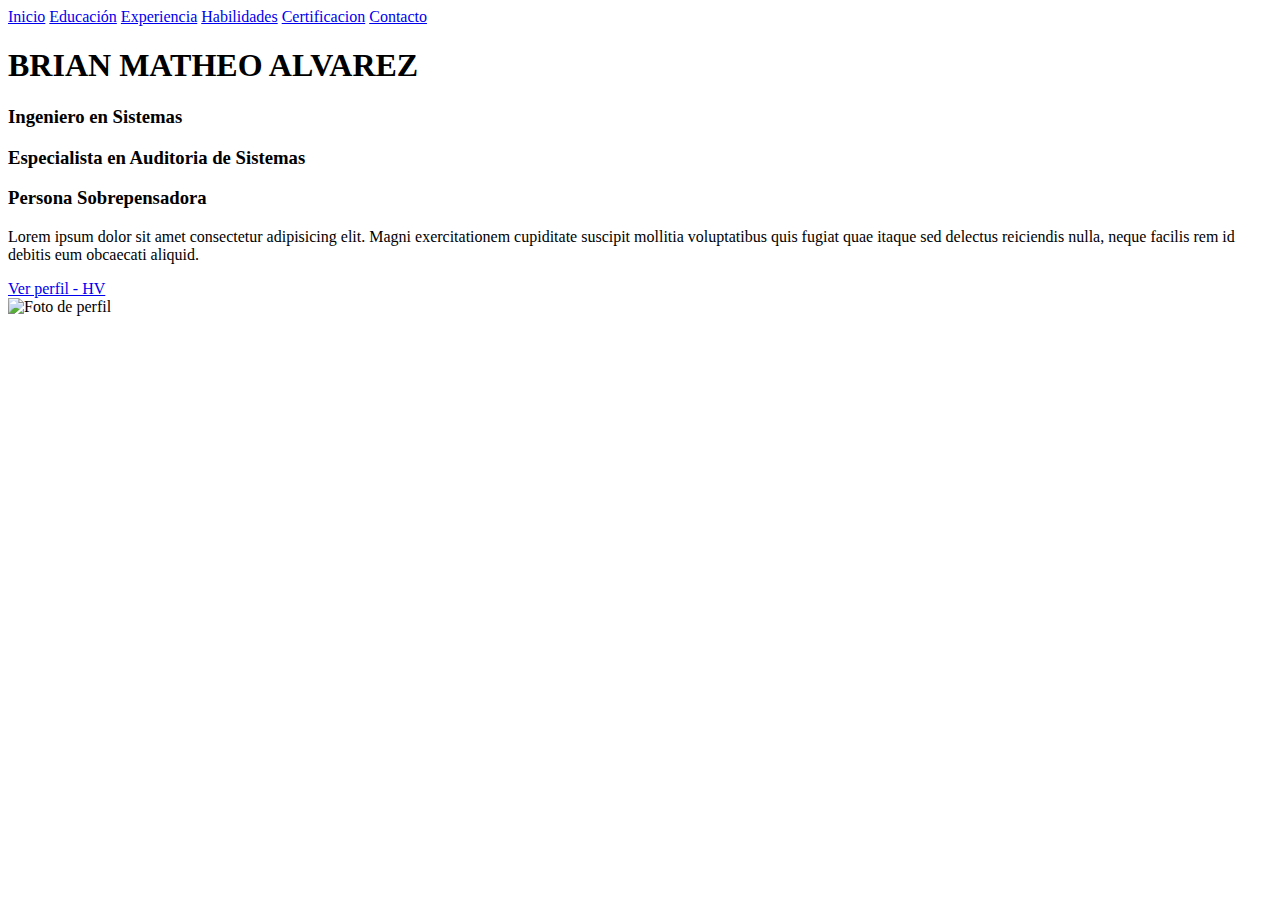
==== index.html @ 5a1931bc "Creación del HTML" ====
<!DOCTYPE html>
<html lang="es">
<head>
    <meta charset="UTF-8">
    <meta http-equiv="X-UA-Compatible" content="IE=edge">
    <meta name="viewport" content="width=device-width, initial-scale=1.0">
    <meta name="title" content="Hoja de Vida, Curruculum Vitae Brian Matheo">
    <meta name="keyword" content="CV, HV, Hoja de Vida, Curriculum Vitae, Desarrollador">
    <meta name="description" content="Sitio Web del Curriculum de Brian Matheo">
    <link rel="author" href="https://www.youtube.com/">
    <link rel="shorcut icon" href="img/gorjeo.png" type="image/png">
    <link rel="stylesheet" href="css/style.css">
    <title>Brian Matheo - Curriculum</title>
</head>
<body>
   <!--MENÚ Y VISTA PRINCIPAL-->
    <header id="inicio">
        <nav>
            <section class="contenedor nav">
                <div class="enlaces-header">
                <a href="#inicio">Inicio</a>
                <a href="#">Educación</a>
                <a href="#">Experiencia</a>
                <a href="#">Habilidades</a>
                <a href="#">Certificacion</a>
                <a href="#">Contacto</a>
            </div>
            <div class="hamburguer"></div>
            </section>
        </nav>
        <div class="contenedor">
            <section class="contenido-header">
                <section class="textos header">
                    <h1>BRIAN MATHEO ALVAREZ</h1>
                    <div class="titulospro">
                        <h3>Ingeniero en Sistemas</h3>
                        <h3>Especialista en Auditoria de Sistemas</h3>
                        <h3>Persona Sobrepensadora</h3>
                    </div>
                    <p>Lorem ipsum dolor sit amet consectetur adipisicing elit. Magni exercitationem cupiditate suscipit mollitia voluptatibus quis fugiat quae itaque sed delectus reiciendis nulla, neque facilis rem id debitis eum obcaecati aliquid.</p>
                    <a href="document/lorem-ipsum.pdf" target="_blank">Ver perfil - HV</a>
                </section>
                <img src="img/cat_icon_214823.png" alt="Foto de perfil">
            </section>
        </div>
    </header>
</body>
</html>
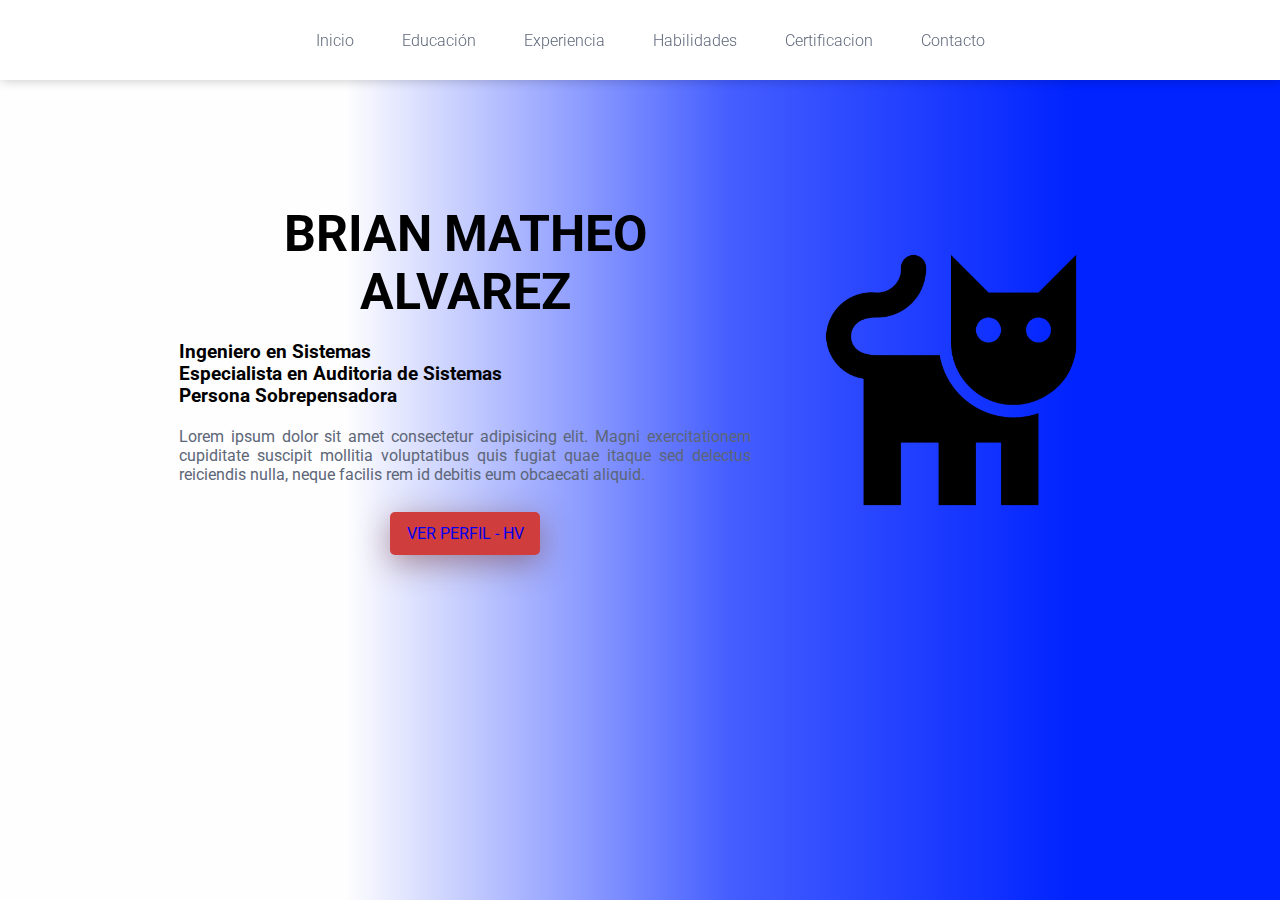
==== commit 237b225a: "Creación de un nuevo html llamado flexbox" ====
--- a/index.html
+++ b/index.html
@@ -4,7 +4,7 @@
     <meta charset="UTF-8">
     <meta http-equiv="X-UA-Compatible" content="IE=edge">
     <meta name="viewport" content="width=device-width, initial-scale=1.0">
-    <meta name="title" content="Hoja de Vida, Curruculum Vitae Brian Matheo">
+    <meta name="title" content="Hoja de Vida, Curriculum Vitae Brian Matheo">
     <meta name="keyword" content="CV, HV, Hoja de Vida, Curriculum Vitae, Desarrollador">
     <meta name="description" content="Sitio Web del Curriculum de Brian Matheo">
     <link rel="author" href="https://www.youtube.com/">
@@ -44,5 +44,6 @@
             </section>
         </div>
     </header>
+    
 </body>
 </html>--- a/css/style.css
+++ b/css/style.css
@@ -0,0 +1,129 @@
+@import url('https://fonts.googleapis.com/css2?family=Roboto:ital,wght@0,100;0,300;0,400;0,500;0,700;0,900;1,100;1,300;1,400;1,500;1,700;1,900&display=swap');
+*{
+    margin: 0;
+    padding: 0;
+    box-sizing: border-box;
+}
+
+body{
+    font-family: 'Roboto', sans-serif;
+    background: rgb(254,254,254);
+    background: linear-gradient(90deg, rgba(254,254,254,1) 27%, rgba(69,94,255,1) 57%, rgba(0,35,255,1) 84%);
+}
+
+h1{
+    font-size: 50px;
+}
+
+.contenedor{
+    width: 90%;
+    max-width: 1400px;
+    margin: auto;
+    overflow: hidden;
+}
+
+/* Menú de Navegacion*/
+
+header::before{
+    content: "";
+    display: block;
+    margin-bottom: 80px;
+}
+
+nav{
+    width: 100%;
+    height: 80px;
+    background-color: #FFFFFF;
+    border-bottom: 1px solid transparent;
+    box-shadow: 1px 1px 10px 0 rgba(0,0,0,.2);
+    position: fixed;
+    top: 0;
+    z-index: 100;
+}
+
+.nav{
+    display: flex;
+    height: 80px;
+    width: 100%;
+    align-items: center;
+}
+
+.enlaces-header{
+    font-weight: 300;
+    margin: auto;
+}
+
+.nav .enlaces-header a{
+    color: #5d6678;
+    text-decoration: none;
+    margin-left: 20px;
+    padding: 12px;
+    border-radius: 10px;
+}
+
+.nav .enlaces-header a:hover{
+    color: #FFF;
+    background-color: #d03d3d;
+    border-color: #e3d3;
+    transition: all ease-in-out .6s;
+}
+
+.titulospro{
+    text-align: left;
+    margin: 20px 0px;
+}
+
+.contenido-header{
+    width: 80%;
+    height: 600px;
+    display: flex;
+    justify-content: space-between;
+    align-items: center;
+    text-align: center;
+    margin: 0 auto;
+}
+
+.contenido-header > img{
+    width: 300px;
+    height: 300px;
+    margin-left: 50px;
+    animation: ease-in animacion 0.5s;
+}
+
+@keyframes animacion{
+    0%{
+        transform: scale(0);
+        transform-origin: 0cap;
+    }
+    100%{
+        transform: scale(1);
+        transform-origin: 1cap;
+    }
+    
+}
+
+.textos-header{
+    margin: 0 0 0 30px;
+}
+
+.contenido-header p{
+    font-weight: 300px;
+    margin-top: 14px;
+    color: #5d6678;
+    text-align: justify;
+}
+
+.contenido-header a{
+    margin: 28px 0 0;
+    width: 150px;
+    display: inline-block;
+    background-color: #d03d3d;
+    text-align: center;
+    padding: 12px 0;
+    text-decoration: none;
+    font-weight: 400px;
+    text-transform: uppercase;
+    font-size: 16px;
+    border-radius: 5px;
+    box-shadow: 0 8px 32px rgba(97, 31, 31, 0.46);
+}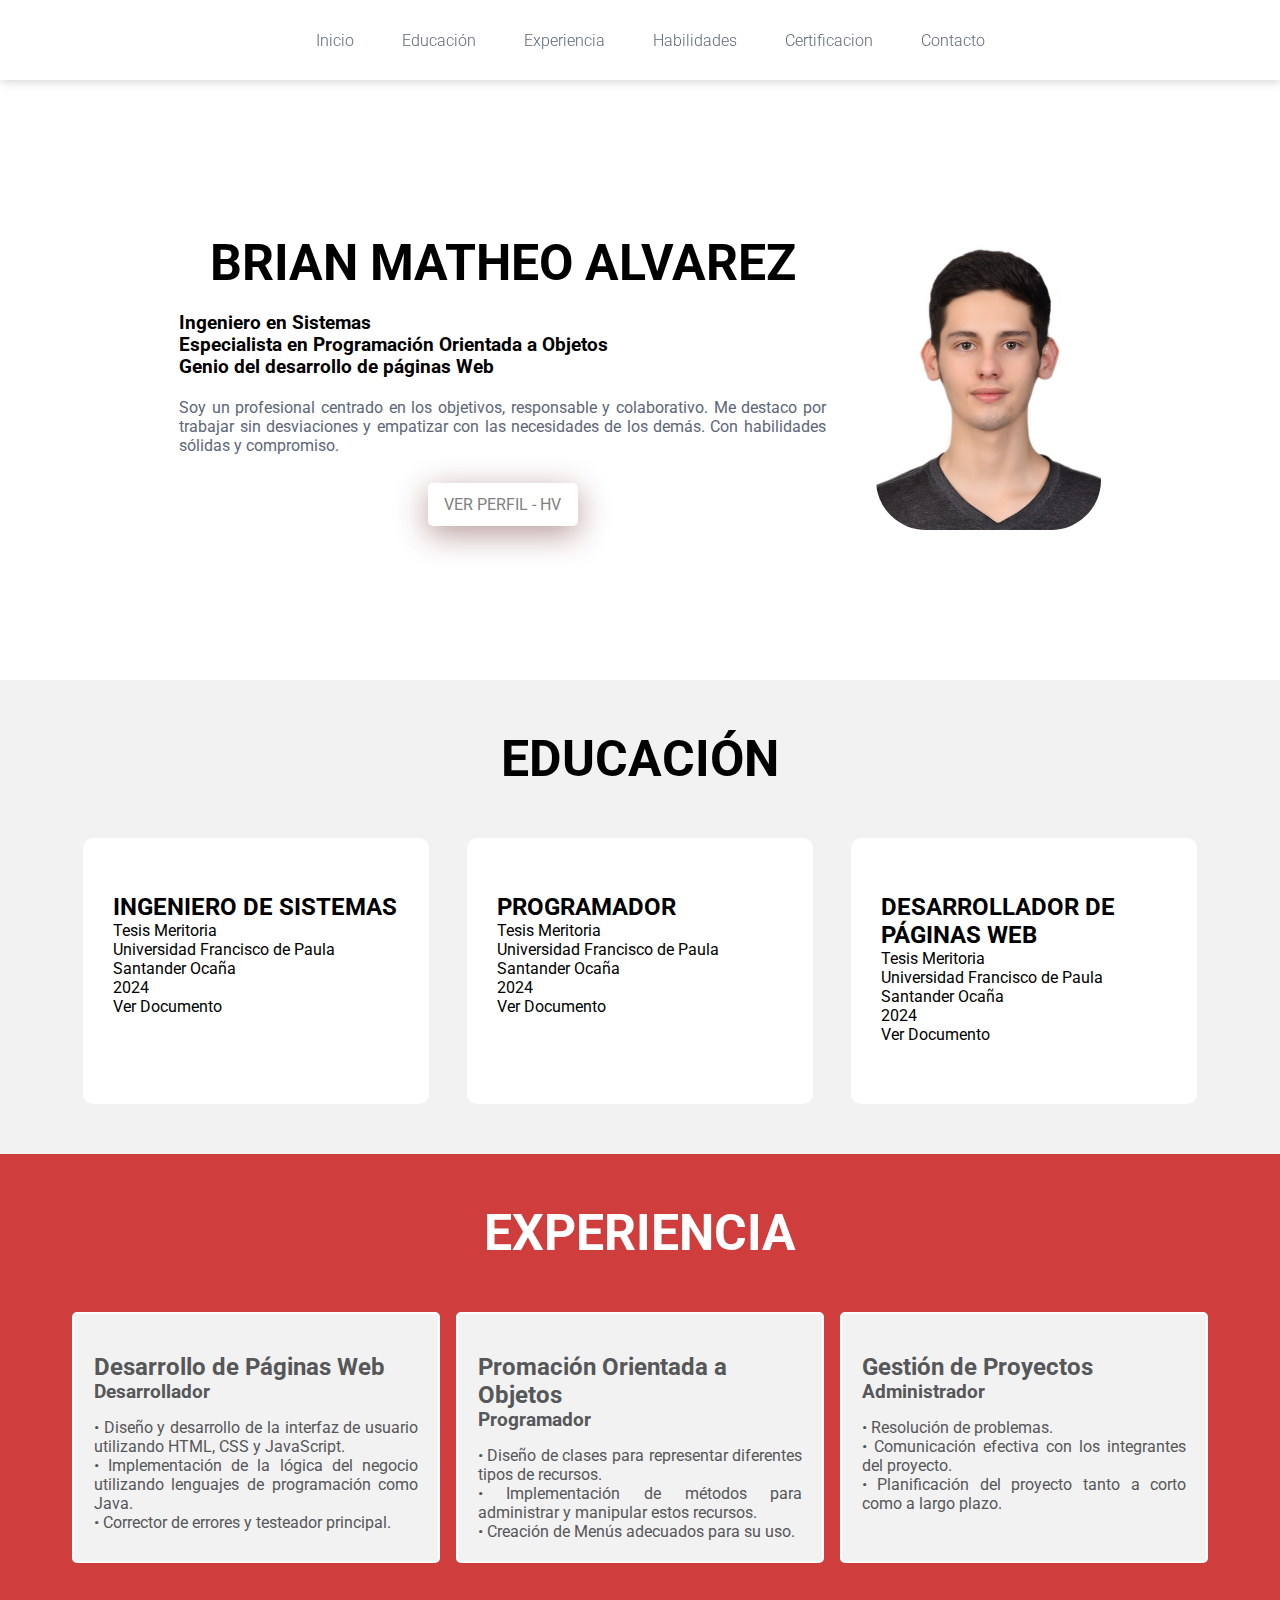
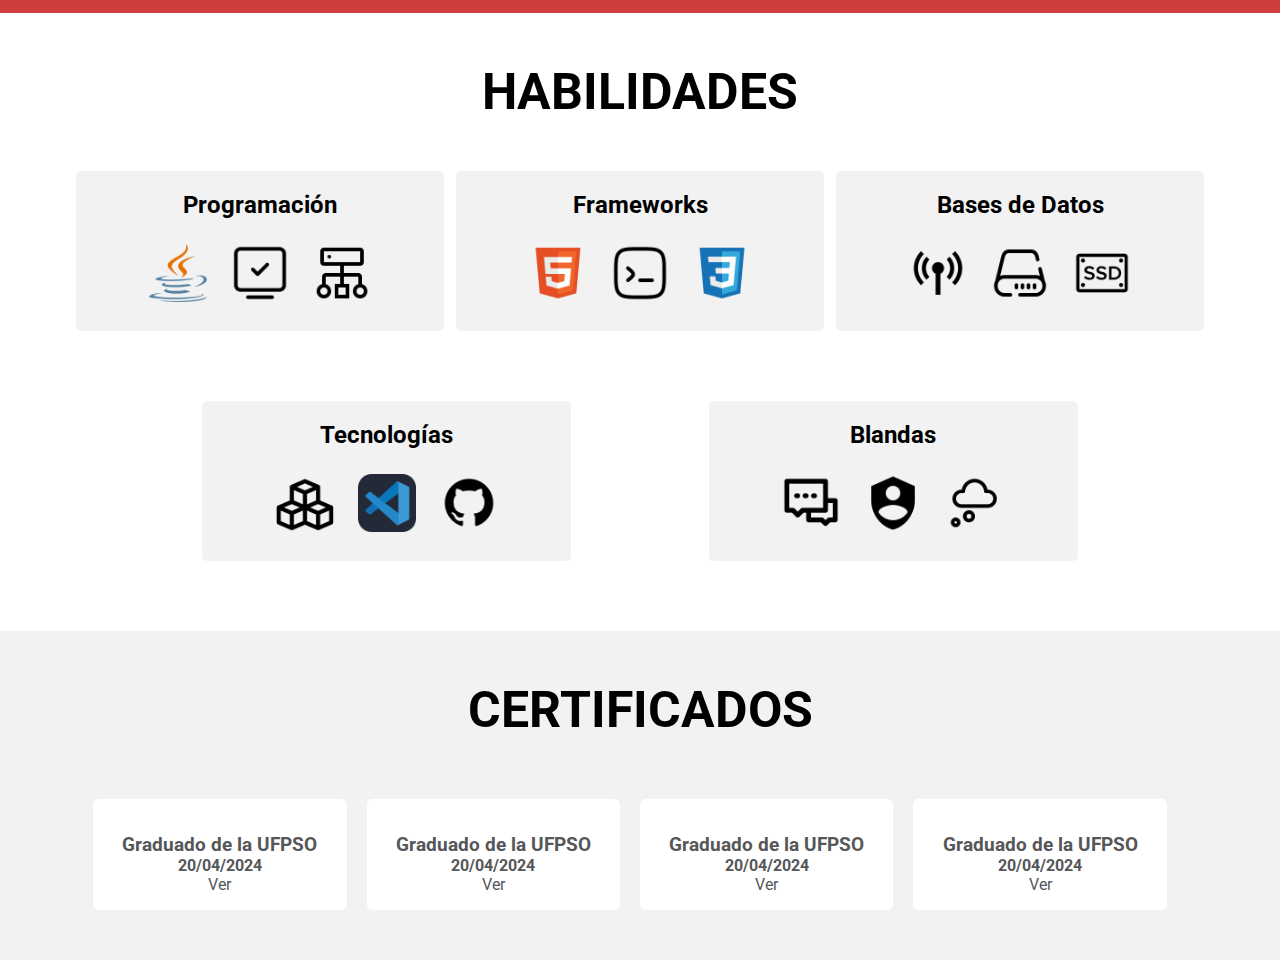
==== commit d11db2eb: "Edición del archivo html" ====
--- a/index.html
+++ b/index.html
@@ -18,12 +18,12 @@
         <nav>
             <section class="contenedor nav">
                 <div class="enlaces-header">
-                <a href="#inicio">Inicio</a>
-                <a href="#">Educación</a>
-                <a href="#">Experiencia</a>
-                <a href="#">Habilidades</a>
-                <a href="#">Certificacion</a>
-                <a href="#">Contacto</a>
+                <a href="#inicio" >Inicio</a>
+                <a href="#educacion">Educación</a>
+                <a href="#experiencia">Experiencia</a>
+                <a href="#habilidades">Habilidades</a>
+                <a href="#certificados">Certificacion</a>
+                <a href="#contacto">Contacto</a>
             </div>
             <div class="hamburguer"></div>
             </section>
@@ -34,16 +34,156 @@
                     <h1>BRIAN MATHEO ALVAREZ</h1>
                     <div class="titulospro">
                         <h3>Ingeniero en Sistemas</h3>
-                        <h3>Especialista en Auditoria de Sistemas</h3>
-                        <h3>Persona Sobrepensadora</h3>
+                        <h3>Especialista en Programación Orientada a Objetos</h3>
+                        <h3>Genio del desarrollo de páginas Web</h3>
                     </div>
-                    <p>Lorem ipsum dolor sit amet consectetur adipisicing elit. Magni exercitationem cupiditate suscipit mollitia voluptatibus quis fugiat quae itaque sed delectus reiciendis nulla, neque facilis rem id debitis eum obcaecati aliquid.</p>
-                    <a href="document/lorem-ipsum.pdf" target="_blank">Ver perfil - HV</a>
+                    <p>Soy un profesional centrado en los objetivos, responsable y colaborativo. Me destaco por trabajar sin desviaciones y empatizar con las necesidades de los demás. Con habilidades sólidas y compromiso.</p>
+                    <a href="document/lorem-ipsum.pdf" target="_blank" >Ver perfil - HV</a>
                 </section>
-                <img src="img/cat_icon_214823.png" alt="Foto de perfil">
+                <img src="img/za4862 (1).jpg" alt="Foto de perfil">
             </section>
         </div>
     </header>
-    
+        <!-- SECTION EDUCATION -->
+        <section id="educacion" class="educacion">
+            <div class="contenedor">
+                <div class="content-educacion">
+                    <div class="title">
+                        <h1>EDUCACIÓN</h1>
+                    </div>
+                    <div class="articulo">
+                        <i></i>
+                        <h3>Ingeniero de Sistemas</h3>
+                        <p>Tesis Meritoria</p>
+                        <p>Universidad Francisco de Paula Santander Ocaña</p>
+                        <p>2024</p>
+                        <a href="#" target="_blank">Ver Documento</a>
+                    </div>
+                    <div class="articulo">
+                        <i></i>
+                        <h3>Programador</h3>
+                        <p>Tesis Meritoria</p>
+                        <p>Universidad Francisco de Paula Santander Ocaña</p>
+                        <p>2024</p>
+                        <a href="#" target="_blank">Ver Documento</a>
+                    </div>
+                    <div class="articulo">
+                        <i></i>
+                        <h3>Desarrollador de Páginas Web</h3>
+                        <p>Tesis Meritoria</p>
+                        <p>Universidad Francisco de Paula Santander Ocaña</p>
+                        <p>2024</p>
+                        <a href="#" target="_blank">Ver Documento</a>
+                    </div>
+                </div>
+            </div>
+        </section>
+        <!-- SECCIÓN EXPERIENCIA -->
+        <section class="experiencia"  id="experiencia">
+            <div class="contenedor">
+                <div class="content-experience">
+                    <div class="title">
+                        <h1>EXPERIENCIA</h1>
+                    </div>
+                    <div class="experience">
+                        <img src="" alt=""><h2>Desarrollo de Páginas Web</h2>
+                        <h3>Desarrollador</h3>
+                        <p>• Diseño y desarrollo de la interfaz de usuario utilizando HTML, CSS y JavaScript.</p>
+                        <p>• Implementación de la lógica del negocio utilizando lenguajes de programación como Java.</p>
+                        <p>• Corrector de errores y testeador principal.</p>                        
+                    </div> 
+                    <div class="experience">
+                        <img src="" alt="">
+                        <h2>Promación Orientada a Objetos</h2>
+                        <h3>Programador</h3>
+                        <p>• Diseño de clases para representar diferentes tipos de recursos.</p>
+                        <p>• Implementación de métodos para administrar y manipular estos recursos.</p>
+                        <p>• Creación de Menús adecuados para su uso.</p>
+                    </div>                
+                    <div class="experience">
+                        <img src="" alt="">
+                        <h2>Gestión de Proyectos</h2>
+                        <h3>Administrador</h3>
+                        <p>• Resolución de problemas.</p>
+                        <p>• Comunicación efectiva con los integrantes del proyecto.</p>
+                        <p>• Planificación del proyecto tanto a corto como a largo plazo.</p>
+                    </div> 
+                </div>
+            </div>
+        </section>
+        <!-- SECCIÓN HABILIDADES -->
+        <section id="habilidades" class="habilidades">
+            <div class="contenedor">
+                <div class="title">
+                    <h1>HABILIDADES</h1>
+                </div>
+                <div class="content-skills">
+                    <div class="skills">
+                        <h2>Programación</h2>
+                        <img src="img/logos--java.png" alt="" title="" class="softskills">
+                        <img src="img/iconoir--pc-check.png" alt="" title="" class="softskills">
+                        <img src="img/carbon--data-structured.png" alt="" title="" class="softskills">
+                    </div>
+                    <div class="skills">
+                        <h2>Frameworks</h2>
+                        <img src="img/vscode-icons--file-type-html.png" alt="" title="" class="softskills">
+                        <img src="img/solar--programming-outline.png" alt="" title="" class="softskills">
+                        <img src="img/vscode-icons--file-type-css.png" alt="" title="" class="softskills">
+                    </div>
+                    <div class="skills">
+                        <h2>Bases de Datos</h2>
+                        <img src="img/material-symbols--bigtop-updates.png" alt="" title="" class="softskills">
+                        <img src="img/solar--ssd-round-broken.png" alt="" title="" class="softskills">
+                        <img src="img/clarity--ssd-line.png" alt="" title="" class="softskills">
+                    </div>
+                    <div class="skills">
+                        <h2>Tecnologías</h2>
+                        <img src="img/streamline--industry-innovation-and-infrastructure.png" alt="" title="" class="softskills">
+                        <img src="img/skill-icons--vscode-dark.png" alt="" title="" class="softskills">
+                        <img src="img/mdi--github.png" alt="" title="" class="softskills">
+                    </div>
+                    <div class="skills">
+                        <h2>Blandas</h2>
+                        <img src="img/icon-park-outline--communication.png" alt="" title="" class="softskills">
+                        <img src="img/eos-icons--admin.png" alt="" title="" class="softskills">
+                        <img src="img/fluent--thinking-24-regular.png" alt="" title="" class="softskills">
+                    </div>
+                </div>
+            </div>
+        </section>
+        <!-- SECCIÓN CERTIFICADOS -->
+        <section id="certificados" class="certificados">
+            <div class="contenedor">
+                <div class="title">
+                    <h1>CERTIFICADOS</h1>
+                </div>            
+                <div class="content-certificados">
+                    <div class="certificate">
+                        <img src="" alt="">
+                        <h3>Graduado de la UFPSO</h3>
+                        <h4>20/04/2024</h4>
+                        <a href="" target="_blank">Ver</a>
+                    </div>
+                    <div class="certificate">
+                        <img src="" alt="">
+                        <h3>Graduado de la UFPSO</h3>
+                        <h4>20/04/2024</h4>
+                        <a href="" target="_blank">Ver</a>
+                    </div>
+                    <div class="certificate">
+                        <img src="" alt="">
+                        <h3>Graduado de la UFPSO</h3>
+                        <h4>20/04/2024</h4>
+                        <a href="" target="_blank">Ver</a>
+                    </div>
+                    <div class="certificate">
+                        <img src="" alt="">
+                        <h3>Graduado de la UFPSO</h3>
+                        <h4>20/04/2024</h4>
+                        <a href="" target="_blank">Ver</a>
+                    </div>
+                </div>
+            </div>
+        </section>
 </body>
 </html>--- a/css/style.css
+++ b/css/style.css
@@ -7,8 +7,10 @@
 
 body{
     font-family: 'Roboto', sans-serif;
-    background: rgb(254,254,254);
-    background: linear-gradient(90deg, rgba(254,254,254,1) 27%, rgba(69,94,255,1) 57%, rgba(0,35,255,1) 84%);
+}
+
+html {
+    scroll-behavior: smooth;
 }
 
 h1{
@@ -88,6 +90,7 @@
     height: 300px;
     margin-left: 50px;
     animation: ease-in animacion 0.5s;
+    border-radius: 50px;
 }
 
 @keyframes animacion{
@@ -114,10 +117,11 @@
 }
 
 .contenido-header a{
+    color: gray;
     margin: 28px 0 0;
     width: 150px;
     display: inline-block;
-    background-color: #d03d3d;
+    background-color: white;
     text-align: center;
     padding: 12px 0;
     text-decoration: none;
@@ -126,4 +130,196 @@
     font-size: 16px;
     border-radius: 5px;
     box-shadow: 0 8px 32px rgba(97, 31, 31, 0.46);
-}+}
+
+.contenido-header a:hover{
+    color: black;
+    background-color: #d03d3d;
+    transition: all ease-in-out .6s;
+}
+
+
+/* ############# SECTION EDUCACIÓN ############# */
+.title{
+    margin-top: 50px;
+    display: block;
+    width: 100%;
+    text-align: center;
+}
+
+.educacion{
+    background-color: #f2f2f2;
+}
+
+.content-educacion{
+    display: flex;
+    flex-wrap: wrap;
+    margin-bottom: 50px;
+    justify-content: space-around;
+}
+
+.articulo{
+    width: 30%;
+    background-color: #fff;
+    margin-top: 50px;
+    border-radius: 10px;
+    padding: 45px 30px 60px 30px;
+    transition: all ease-in-out .5s;
+}
+
+.articulo:hover{
+    box-shadow: 0 4px 10px rgba(17, 29, 48, .26);
+    color: #fff;
+    background-color: #d03d3d;
+    transition: .5s;
+}
+
+.articulo > h3{
+    font-size: 24px;
+    margin-top: 10px;
+    text-transform: uppercase;
+}
+
+.articulo > a{
+    text-decoration: none;
+    color: #000;
+}
+
+.articulo > a:hover{
+    color: #fff;
+    transition: .5s;
+}
+/* ################################## EXPERIENCIA ################################## */
+.experiencia {
+    background-color: #d03d3d;
+    color: #fff;
+}
+
+.content-experience{
+    display: flex;
+    flex-wrap: wrap;
+    margin-bottom: 50px;
+    justify-content: space-around;
+}
+
+.experience {
+    width: 32%;
+    border: 2px solid #fff;
+    border-radius: 5px;
+    background-color: #f2f2f2;
+    color: #565759;
+    margin-top: 50px;
+    padding: 20px;
+}
+
+.experience:hover {
+    box-shadow: 0 4px 10px rgba(17, 29, 48, .26);
+}
+
+.experience img {
+    height: 70px;
+    width: auto;
+}
+
+.experience p {
+    text-align: justify;
+}
+
+.experience h3 {
+    margin-bottom: 15px;
+}
+
+
+/* ################################## SKILLS ################################## */
+.content-skills {
+    display: flex; 
+    flex-wrap: wrap; 
+    margin-top: 50px;
+    justify-content: space-evenly; 
+}
+.skills {
+    width: 32%;
+    margin-bottom: 70px;
+    transition: 0.5s;
+    text-align: center;
+    background-color: #f2f2f2;
+    padding: 20px;
+    border-radius: 5px;
+}
+
+.skills h2{
+    margin-bottom: 20px;
+    color: black;     
+}
+
+.skills img {
+    width: auto;
+    height: 60px;
+    margin-top: 20px;
+    cursor: pointer;
+    margin: 0 5px;
+    padding: 5px;
+    color: #565759;
+}
+
+.skills img.softskills {
+    height: 68px;
+}
+
+.skills img:hover {
+    transition-duration: .7s;
+    transform: rotate(360deg);
+}
+
+.skills:hover {
+    box-shadow: 0 4px 10px rgba(17, 29, 48, .26);
+    color: #fff;
+    background: #d03d3d;
+    transition: .5s;
+}
+
+/* ################################## CERTIFICADOS ################################## */
+.certificados {
+    background: #f2f2f2;
+    /* padding: 0 100px; */
+}
+
+.content-certificados {
+    display: flex;
+    flex-wrap: wrap;
+    justify-content: center;
+    padding: 30px 0;
+}
+
+.certificate {
+    background-color: #fff;
+    border: 1px solid #fff;
+    border-radius: 5px;
+    width: 22%;
+    padding: 15px;
+    color: #565759;
+    margin: 30px 20px 20px 0;
+    text-align: center;
+}
+
+.certificate img {
+    height: 100px;
+    width: auto;
+    border-radius: 5px;
+}
+
+.certificate:hover {
+    box-shadow: 0 4px 10px rgba(17, 29, 48, .26);
+    color: #fff;
+    background: #d03d3d;
+    transition: .5s;    
+}
+
+.certificate a {
+    text-decoration: none;
+    color: #565759;
+}
+
+.certificate a:hover {
+    color: #fff;
+}
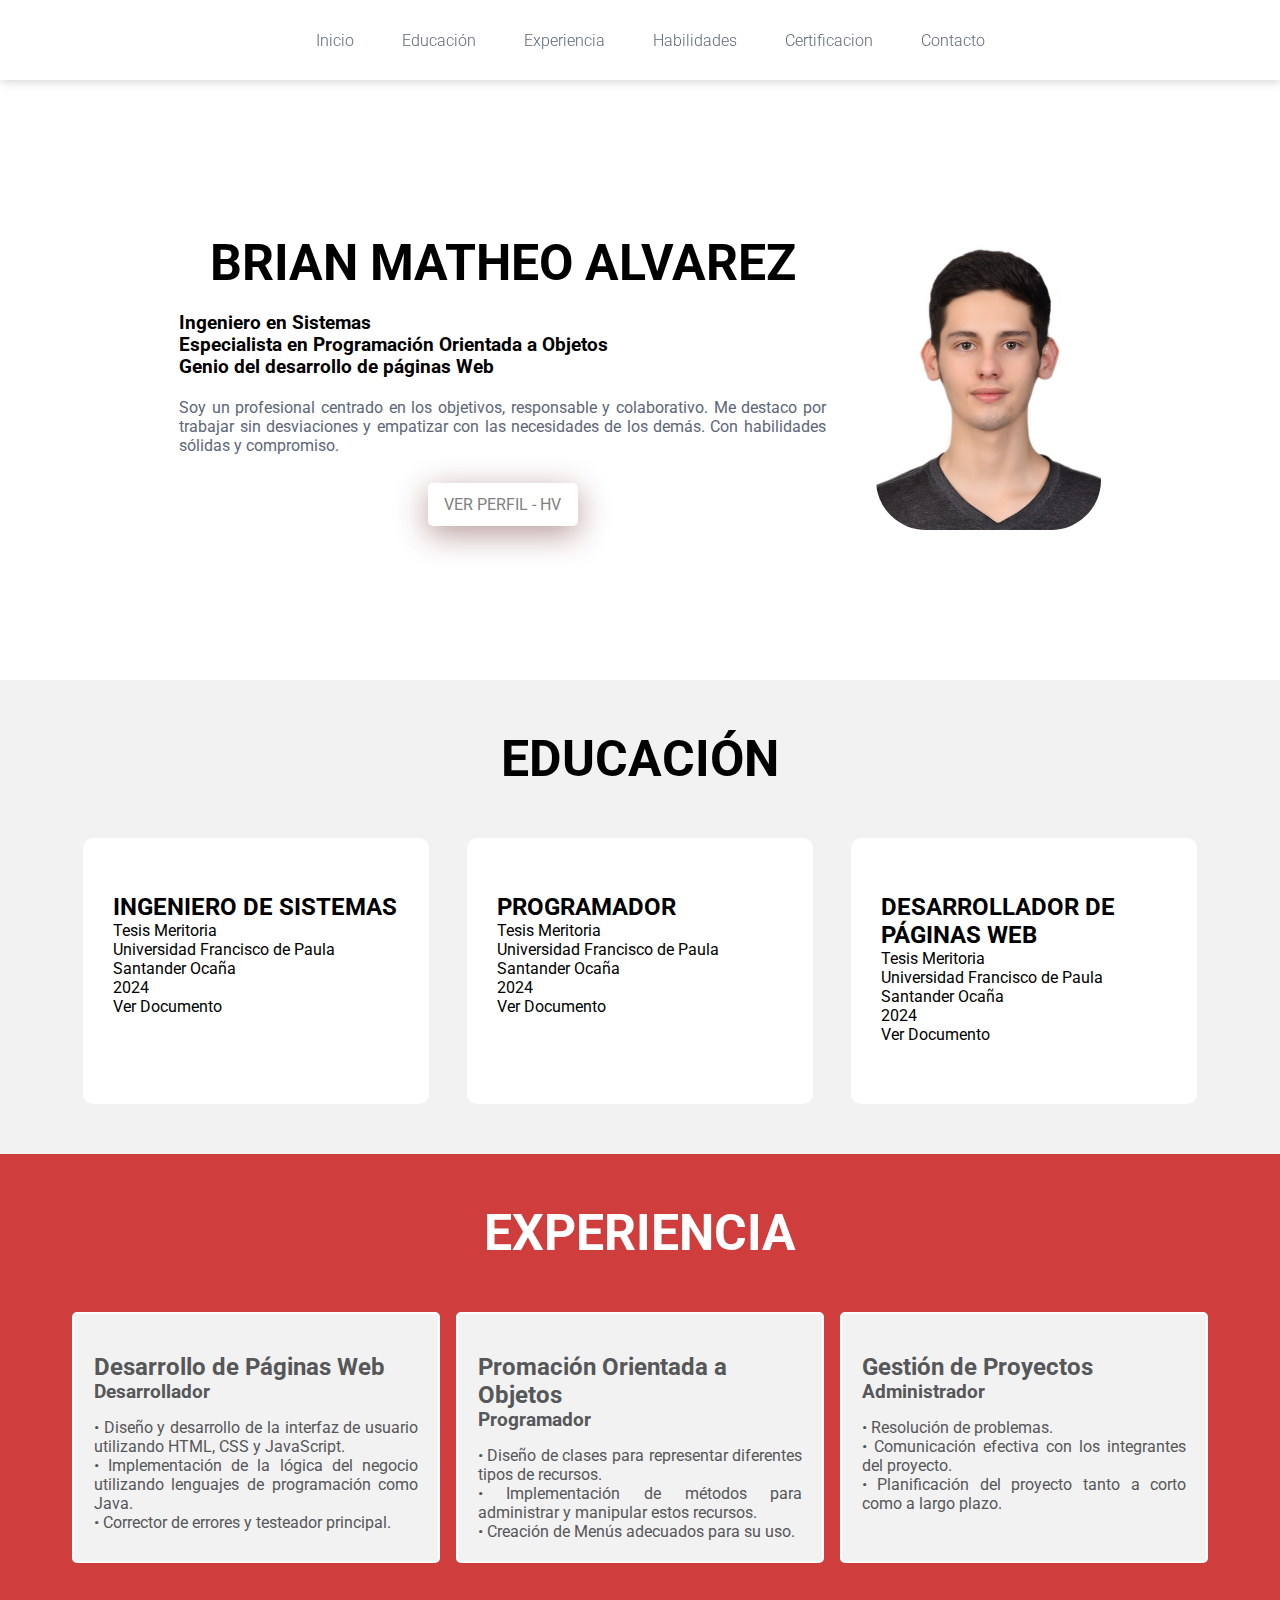
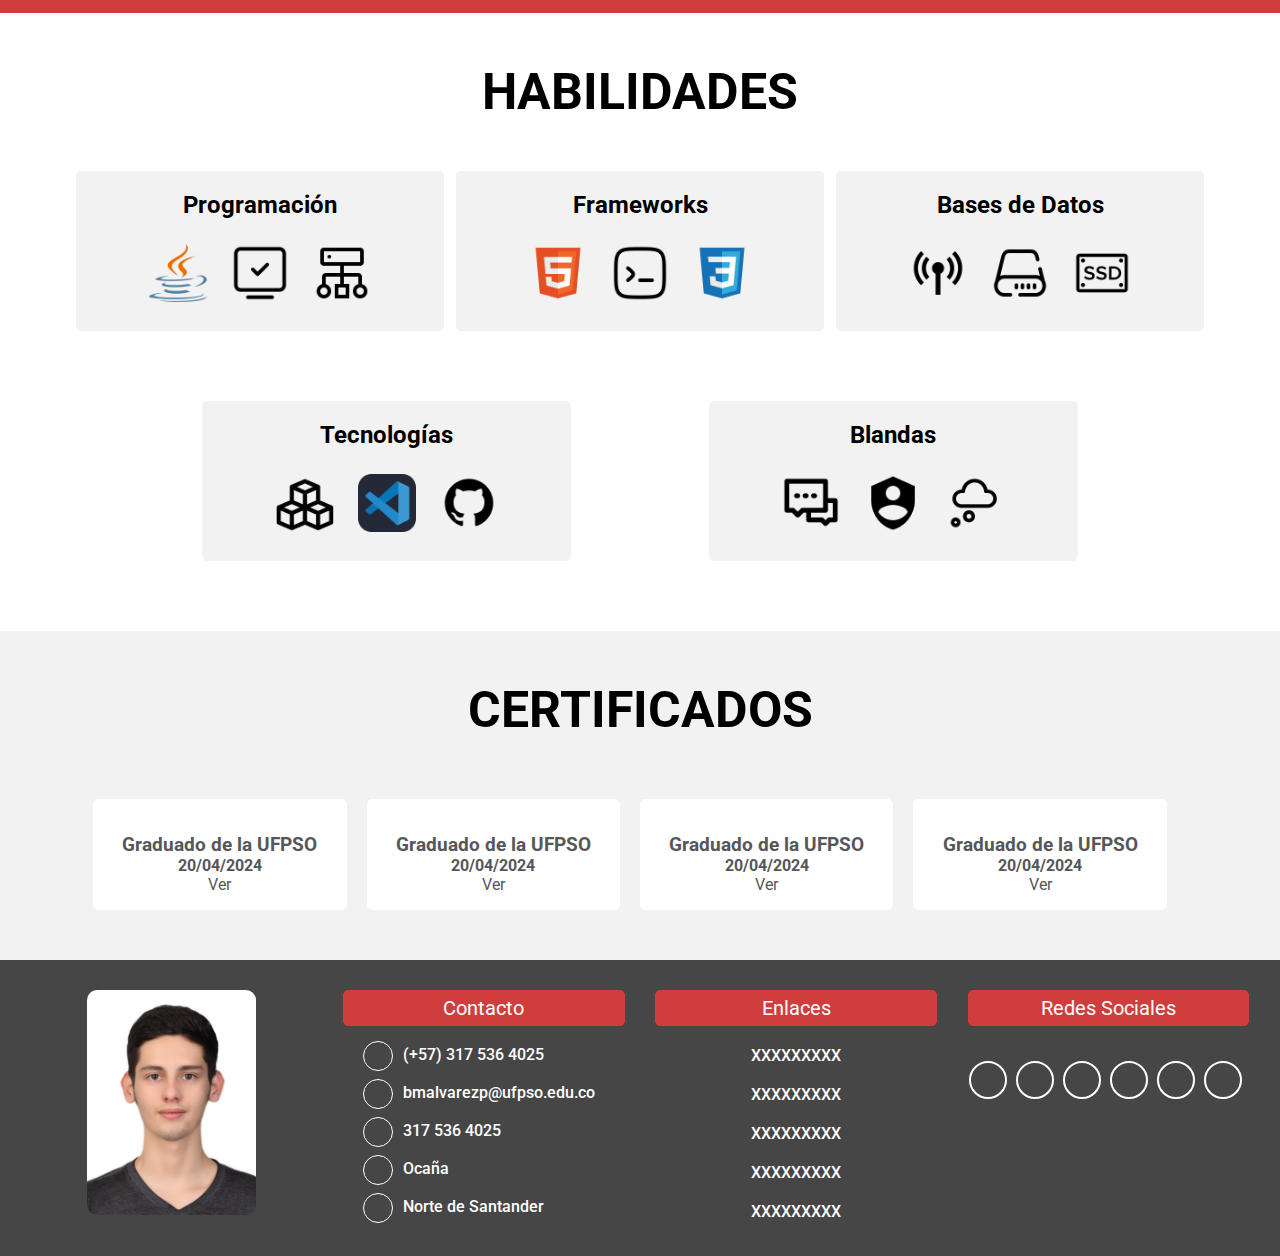
==== commit 58045877: "Proyecto finalizado" ====
--- a/index.html
+++ b/index.html
@@ -25,7 +25,9 @@
                 <a href="#certificados">Certificacion</a>
                 <a href="#contacto">Contacto</a>
             </div>
-            <div class="hamburguer"></div>
+            <div class="hamburguer">
+                <i class="fa-solid fa-bars"></i>
+            </div>
             </section>
         </nav>
         <div class="contenedor">
@@ -33,9 +35,9 @@
                 <section class="textos header">
                     <h1>BRIAN MATHEO ALVAREZ</h1>
                     <div class="titulospro">
-                        <h3>Ingeniero en Sistemas</h3>
-                        <h3>Especialista en Programación Orientada a Objetos</h3>
-                        <h3>Genio del desarrollo de páginas Web</h3>
+                        <h3><i class="fa-solid fa-circle-check"></i>    Ingeniero en Sistemas</h3>
+                        <h3><i class="fa-solid fa-circle-check"></i>    Especialista en Programación Orientada a Objetos</h3>
+                        <h3><i class="fa-solid fa-circle-check"></i>    Genio del desarrollo de páginas Web</h3>
                     </div>
                     <p>Soy un profesional centrado en los objetivos, responsable y colaborativo. Me destaco por trabajar sin desviaciones y empatizar con las necesidades de los demás. Con habilidades sólidas y compromiso.</p>
                     <a href="document/lorem-ipsum.pdf" target="_blank" >Ver perfil - HV</a>
@@ -185,5 +187,56 @@
                 </div>
             </div>
         </section>
+        
+    <!-- PIE DE PÁGINA -->
+    <footer>
+        <div class="partFooter">
+            <img src="img/za4862 (1).jpg" alt="">
+        </div>
+        <div class="partFooter">
+            <h4>Contacto</h4>
+            <div class="contact">
+                <i class="fa-solid fa-phone"></i>
+                <p>(+57) 317 536 4025</p>
+            </div>
+            <div class="contact">
+                <i class="fa-solid fa-envelope"></i>
+                <p>bmalvarezp@ufpso.edu.co</p>
+            </div>
+            <div class="contact">
+                <i class="fa-solid fa-user"></i>
+                <p>317 536 4025</p>
+            </div>
+            <div class="contact">
+                <i class="fa-solid fa-street-view"></i>
+                <p>Ocaña</p>
+            </div>
+            <div class="contact">
+                <i class="fa-solid fa-location-dot"></i>
+                <p>Norte de Santander</p>
+            </div>
+        </div>
+        <div class="partFooter">
+            <h4>Enlaces</h4>
+            <a href="#" target="_blank">XXXXXXXXX</a>
+            <a href="#" target="_blank">XXXXXXXXX</a>
+            <a href="#" target="_blank">XXXXXXXXX</a>
+            <a href="#" target="_blank">XXXXXXXXX</a>
+            <a href="#" target="_blank">XXXXXXXXX</a>
+        </div>
+        <div class="partFooter">
+            <h4>Redes Sociales</h4>
+            <div class="social-media">            
+                <a href="https://www.linkedin.com/in/brian-matheo-alvarez-pacheco-89b238307?utm_source=share&utm_campaign=share_via&utm_content=profile&utm_medium=android_app" target="_blank"><i class="fa-brands fa-linkedin"></i></a>
+                <a href="https://github.com/BrianMatheo" target="_blank"><i class="fa-brands fa-github"></i></a>
+                <a href="https://facebook.com/BrianAlvarez" target="_blank"><i class="fa-brands fa-facebook"></i></a>
+                <a href="https://twitter.com/" target="_blank"><i class="fa-brands fa-twitter"></i></a>
+                <a href="https://www.instagram.com/" target="_blank"><i class="fa-brands fa-instagram"></i></a>
+                <a href="https://www.youtube.com/BrianMatheo" target="_blank"><i class="fa-brands fa-youtube"></i></a>
+            </div>
+        </div>
+    </footer>
+        <script src="https://kit.fontawesome.com/0191115c2b.js" crossorigin="anonymous"></script>
+        <script src="js/main.js"></script>
 </body>
 </html>--- a/css/style.css
+++ b/css/style.css
@@ -53,6 +53,7 @@
 .enlaces-header{
     font-weight: 300;
     margin: auto;
+    transition: all ease-in-out .6s;
 }
 
 .nav .enlaces-header a{
@@ -69,6 +70,32 @@
     border-color: #e3d3;
     transition: all ease-in-out .6s;
 }
+
+.hamburguer{
+    width: 80px;
+    height: 80px;
+    text-align: center;
+    cursor: pointer;
+    transition: all ease-in-out 0.5s;
+    z-index: 100;
+    display: none;
+}
+
+.hamburguer > i{
+    font-size: 25px;
+    line-height: 80px;
+}
+
+@media  screen and (max-Width:600px){
+    .hamburguer{
+        display: block;
+    }
+    .enlaces-header{
+        display: none;
+    }
+}
+
+
 
 .titulospro{
     text-align: left;
@@ -323,3 +350,417 @@
 .certificate a:hover {
     color: #fff;
 }
+
+
+/* ################################## MEDIA QUERYS ################################## */
+
+@media screen and (max-Width:600px) {
+    h1{
+        font-size: 25px;
+    }
+    .contenido-header{
+        width: 100%;
+        height: 500px;   
+    }
+    .contenido-header > img{
+        width: 120px;
+        height: 120px;
+        animation: ease-in animacion 0.5s;
+        margin: 20px 0;
+    }
+
+    .articulo, .articulo, .certificate, .skills{
+        width: 90%;
+    }
+    .skills{
+        margin-bottom: 20px;
+    }
+    .articulo, .experience, .content-skills{
+        margin-bottom: 20px;
+    }
+    .content-skills{
+        margin-bottom: 20px;
+    }
+
+    .content-certificados{
+        padding: 0;
+        margin-bottom: 30px;
+    }
+
+    .certificate{
+        margin: 10px;
+        padding: 10px;
+    }
+
+    .enlaces-header{
+        position: fixed;
+        background-color: #d03d3d;
+        top: 0;
+        right: 0;
+        width: 100%;
+        height: 100vh;
+        display: flex;
+        align-items: center;
+        flex-direction: column;
+        clip-path: circle(0.0% at 0 0);
+    }
+    .nav .enlaces-header a{
+        color: white;
+        background-color: #cf6c6c;
+        text-transform: uppercase;
+        font-weight: 800;
+        margin-top: 20px;
+        width: 50%;
+        text-align: center;
+    }
+
+    .nav .enlaces-header a:hover{
+        color: #d03d3d;
+        background-color: #fff;
+    }
+
+    .hamburguer{
+        display: block;
+    }
+
+    .nav .hamburgueropen{
+        clip-path: circle(150% at 0 0) ;
+    }
+}
+
+
+
+/* ################################## FOOTER ################################## */
+footer {
+    background: rgb(70, 70, 70);
+    padding: 20px 0;
+    padding-top: 30px;
+    overflow: hidden; 
+    display: flex; 
+    flex-wrap: wrap; 
+    justify-content: space-evenly;
+    margin: auto;
+}
+
+.partFooter {
+    width: 22%;
+    text-align: center;
+}
+
+.partFooter img {
+    width: 60%;
+    border-radius: 10px;
+}
+
+.partFooter h4 {
+    color: white;
+    font-size: 20px;
+    font-weight: 400;
+    margin-bottom: 15px;
+    background-color: #d03d3d;
+    padding: 5px;
+    border: 1px solid #d03d3d;
+    border-radius: 5px;
+}
+
+.contact {
+    margin: 10px;
+    display: block;
+    text-align: left;
+}
+
+.contact > i {
+    float: left;
+    margin: 0 0 0 10px;
+    color: #fff;
+    border: 1px solid #fff;
+    border-radius: 50%;
+    height: 30px;
+    width: 30px;
+    line-height: 28px;
+    text-align: center;
+    align-items: center;
+}
+
+.contact > p {
+    margin-left: 50px;
+    align-items: center;
+    line-height: 28px;
+    font-weight: 500;
+    color: #fff;
+}
+
+.partFooter > a {
+    display: block;
+    text-decoration: none;
+    color: #fff;
+    margin-bottom: 10px;
+    font-weight: 500;
+    padding: 5px;
+}
+
+.partFooter > a:hover {
+    color: #fff;
+    background-color: #cf6c6c;
+    border-color: #cf6c6c;
+    transition: all ease-in-out .6s;
+    border-radius: 5px;
+}
+
+.social-media > a > i {
+    font-size: 20px;
+    display: inline-block; 
+    color: #fff;
+    border: 2px solid #fff;
+    border-radius: 50%; 
+    width: 38px; 
+    height: 38px; 
+    line-height: 36px; 
+    cursor: pointer;
+    margin-top: 20px;
+    text-align: center;
+    transition: all ease-in-out .3s;
+    margin-right: 5px;
+}
+
+.social-media > a > i:hover {
+    color: #fff;
+    background-color: #d03d3d;
+    border-color: #d03d3d;
+}
+
+
+/* ################################## MEDIA QUERYS ################################## */
+@media screen and (min-width:1000px) and (max-width:1200px) {
+
+    .space-infoperson img {
+        width: 200px;
+        height: 200px;
+    }
+
+}
+@media screen and (max-width:1000px) {
+   
+    h1 {
+        font-size: 35px;
+    }
+
+    .contenido-header {
+        flex-direction: column;
+        justify-content: space-evenly;
+        height: 700px;
+    }
+
+    .contenido-header>img {
+        width: 150px; 
+        height: 150px;
+        animation: ease-in animacion 0.5s; 
+    } 
+
+    .nav .enlaces-header a {
+        margin: 0;
+    }
+
+    .textos-header h1 {
+        font-size: 40px;
+    }
+
+    .textos-header {
+        margin: 0;
+    }
+
+    .contenido-header>img {
+        margin: 0;
+    }
+
+    .articulo {
+        width: 45%;
+    }
+
+    .space-infoperson p {
+        margin-bottom: 20px;
+    }
+
+    .content-infopersonal {
+        margin: 20px 0;
+    }
+
+    .space-infoperson {
+        width: 95%;
+    }
+
+    .element-one {
+        order: 2;
+    }
+
+    .element-two {
+        order: 1;
+    }
+
+    .element-three {
+        order: 3;
+    }
+
+    .certificate {
+        padding: 10px;
+    }
+
+}
+
+@media screen and (max-width:800px) {
+
+    .articulo, .experience, .certificate {
+        width: 45%;
+    }
+
+    .skills {
+        width: 32%;
+    }
+
+    .content-infopersonal {
+        flex-direction: column;
+        margin-top: 0;
+        margin-bottom: 20px;;
+    }
+
+    .space-infoperson {
+        width: 100%;
+        margin: 20px 0;
+    }
+
+    .element-one {
+        order: 2;
+    }
+
+    .element-two {
+        order: 1;
+    }
+
+    .element-three {
+        order: 3;
+    }
+
+    .partFooter {
+        width: 45%;
+        text-align: center;
+    }
+
+}
+
+@media screen and (max-width:600px){
+    h1 {
+        font-size: 25px;
+    }
+
+    .contenido-header {
+        width: 100%;
+        height: 560px;
+    }
+
+    .contenido-header>img {
+        width: 120px; 
+        height: 120px;
+        animation: ease-in animacion 0.5s; 
+        margin: 20px 0;
+    }  
+    
+    .articulo, .experience, .certificate, .skills {
+        width: 90%;
+    }
+
+    .skills {
+        margin-bottom: 20px;
+    }
+
+    .articulo, .experience, .content-skills {
+        margin-top: 20px;
+    }
+
+    .content-skills {
+        margin-bottom: 20px;
+    }
+
+    .content-certificados {
+        padding: 0;
+        margin-bottom: 30px;
+    }
+
+    .certificate {
+        margin: 10px;
+        padding: 10px;        
+    }
+
+    .content-infopersonal {
+        margin-top: 0;
+        margin-bottom: 20px;
+    }
+
+    .space-infoperson {
+        width: 95%;
+    }
+
+    .element-one {
+        order: 2;
+    }
+
+    .element-two {
+        order: 1;
+    }
+
+    .element-three {
+        order: 3;
+    }
+
+    footer {
+        flex-direction: column;
+    }
+
+    .partFooter img {
+        display: none;
+    }
+
+    .partFooter {
+        width: 95%;
+        margin: auto;
+    }
+
+    .partFooter h4 {
+        margin-bottom: 5px;
+    }
+
+    .enlaces-header {
+        position: fixed;
+        background-color: #d03d3d;
+        top: 0;
+        right: 0;
+        width: 100%;
+        height: 100vh; /*100 view*head*/
+        display: flex;
+        align-items: center;
+        flex-direction: column;
+        clip-path: circle(0.0% at 0 0);
+    }
+
+    .nav .hamburgueropen {
+        clip-path: circle(150% at 0 0);
+    }
+
+    .nav .enlaces-header a {
+        color: #fff;
+        background-color: #cf6c6c;
+        text-transform: uppercase;
+        font-weight: 800;
+        margin-top: 20px;
+        width: 50%;
+        text-align: center;
+    }
+
+    .nav .enlaces-header a:hover {
+        color: #d03d3d;
+        background-color: #fff;
+    }
+
+    .hamburguer {
+        display: block;
+    }
+}
